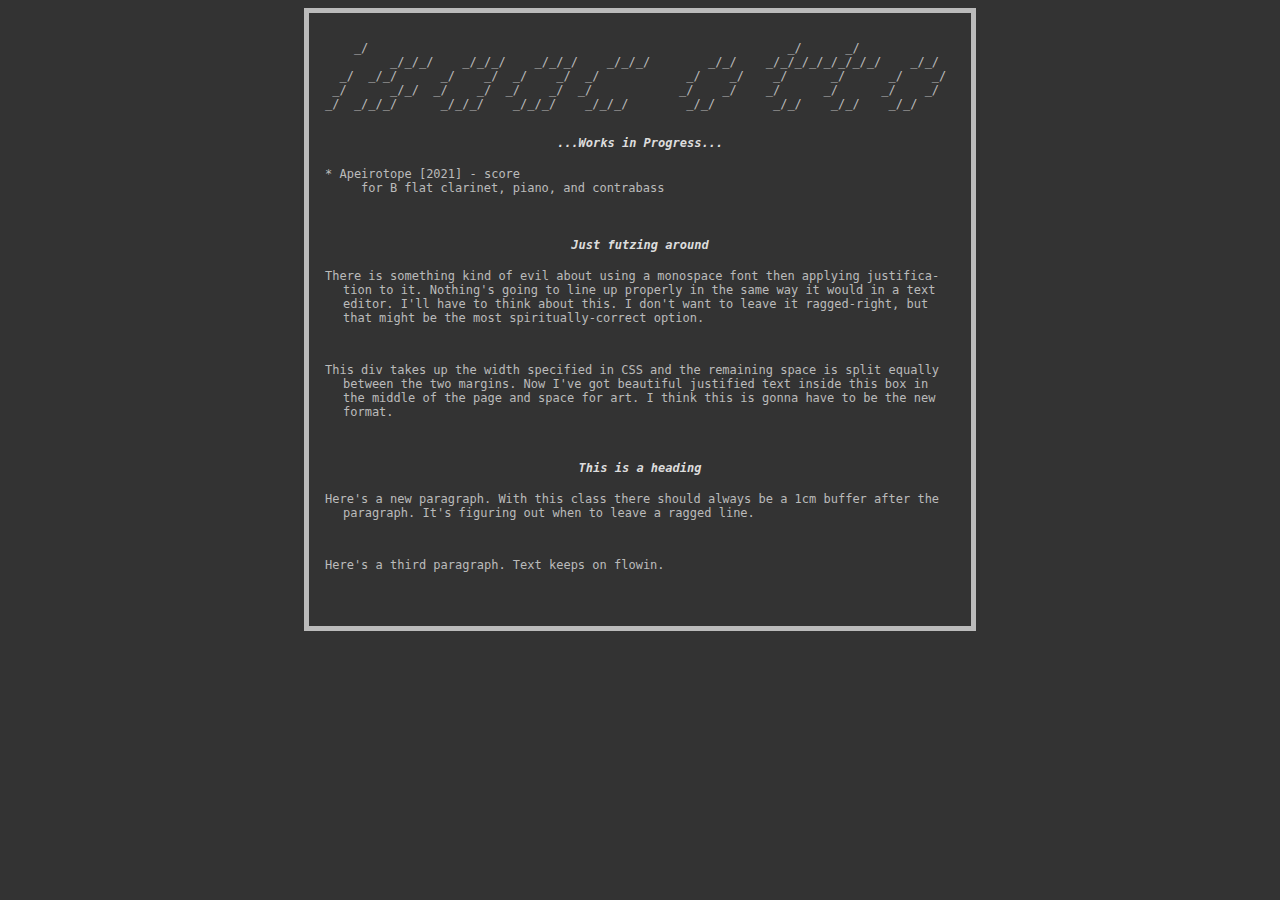
==== index.html @ 14d68592 "First commit" ====
<!DOCTYPE html>
<html lang="en" >

<head>
  <meta charset="UTF-8">
  <title>isaacotto.com demosite</title>
  <link rel="stylesheet" href="./style.css">
</head>

<body>

<div class="center">

<pre class="pre1">
    _/                                                          _/      _/               
         _/_/_/    _/_/_/    _/_/_/    _/_/_/        _/_/    _/_/_/_/_/_/_/_/    _/_/    
  _/  _/_/      _/    _/  _/    _/  _/            _/    _/    _/      _/      _/    _/   
 _/      _/_/  _/    _/  _/    _/  _/            _/    _/    _/      _/      _/    _/    
_/  _/_/_/      _/_/_/    _/_/_/    _/_/_/        _/_/        _/_/    _/_/    _/_/   	
</pre>

<h1 class="h1">
    ...Works in Progress...
</h1>

    <p class="piece">
    * Apeirotope [2021] - score <br>
        for B flat clarinet, piano, and contrabass
    </p>

<h1 class="h1">
    Just futzing around
</h1>

<p class="par1">
    There is something kind of evil about using a monospace font then applying justification to it. Nothing's going to line up properly in the same way it would in a text editor. I'll have to think about this. I don't want to leave it ragged-right, but that might be the most spiritually-correct option.
</p> 

  <p class="par1"> 
      This div takes up the width specified in CSS and the remaining space is split equally between the two margins. Now I've got beautiful justified text inside this box in the middle of the page and space for art. I think this is gonna have to be the new format.
  </p>

  <h1 class="h1">
      This is a heading
  </h1>

  <p class="par1">
      Here's a new paragraph. With this class there should always be a 1cm buffer after the paragraph. It's figuring out when to leave a ragged line.
  </p>
  
  <p class="par1">
       Here's a third paragraph. Text keeps on flowin.
  </p>

</div>

</body>
</html>
---- style.css ----
body {
  background-color: #333333;
  color: #BBBBBB;
}
/* keep in mind that the header ASCII art is 86 characters long */
/* and approximately 630 pixels wide (at least on my setup?) */
.center {
  border: 5px solid;
  margin: auto;
  width: 630px;
  padding: 16px;
}

div {
  font-family: monospace;
  font-size: 12px;
  text-align: left;
  /*text-align: left;*/
  hyphens: auto;
}

.piece {
  margin-bottom: 1cm;
  padding-left: 3em;
  text-indent: -3em;
}

.par1 {
  margin-bottom: 1cm;
  padding-left: 1.5em;
  text-indent: -1.5em;
}

.h1 {
    padding: 5px;
    text-align: center;
    color: #DDDDDD;
    font-size: 12px; 
    font-style: italic;
}

.pre1 {
    margin-bottom: 20px
}
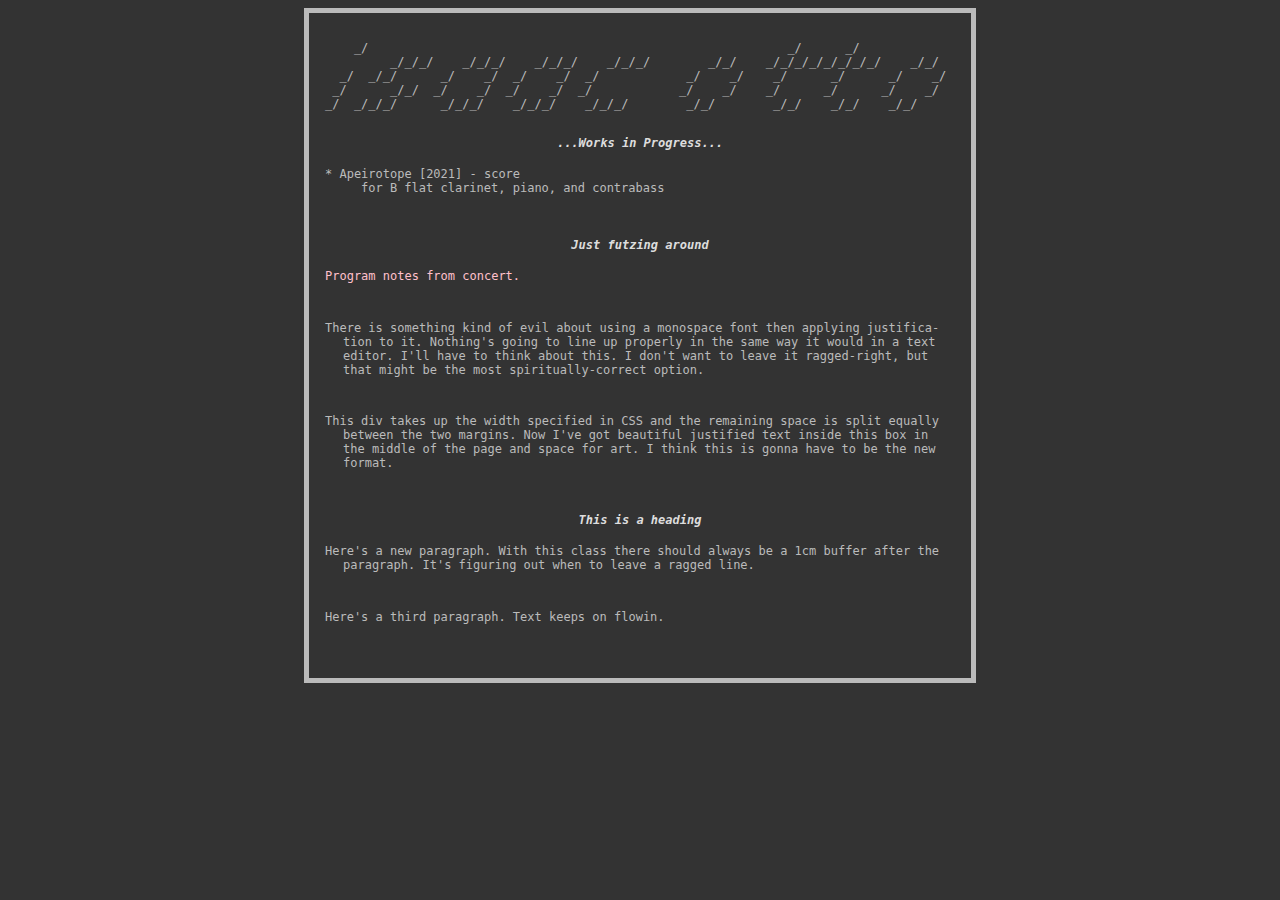
==== commit 4f6c7157: "Figured out how to link files within file structure." ====
--- a/index.html
+++ b/index.html
@@ -33,6 +33,10 @@
 </h1>
 
 <p class="par1">
+<a href="./pdf/program_notes.pdf" download>Program notes from concert.</a>
+</p>
+
+<p class="par1">
     There is something kind of evil about using a monospace font then applying justification to it. Nothing's going to line up properly in the same way it would in a text editor. I'll have to think about this. I don't want to leave it ragged-right, but that might be the most spiritually-correct option.
 </p> 
 
--- a/style.css
+++ b/style.css
@@ -1,6 +1,22 @@
 body {
   background-color: #333333;
   color: #BBBBBB;
+  a:link {
+      color: pink;
+      text-decoration: none;
+  }
+  a:visited {
+      color: lightblue;
+      text-decoration: none;
+  }
+  a:hover {
+      color: white;
+      text-decoration: underline;
+  }
+  a:active{
+      color: red;
+      text-decoration: underline;
+  }
 }
 /* keep in mind that the header ASCII art is 86 characters long */
 /* and approximately 630 pixels wide (at least on my setup?) */
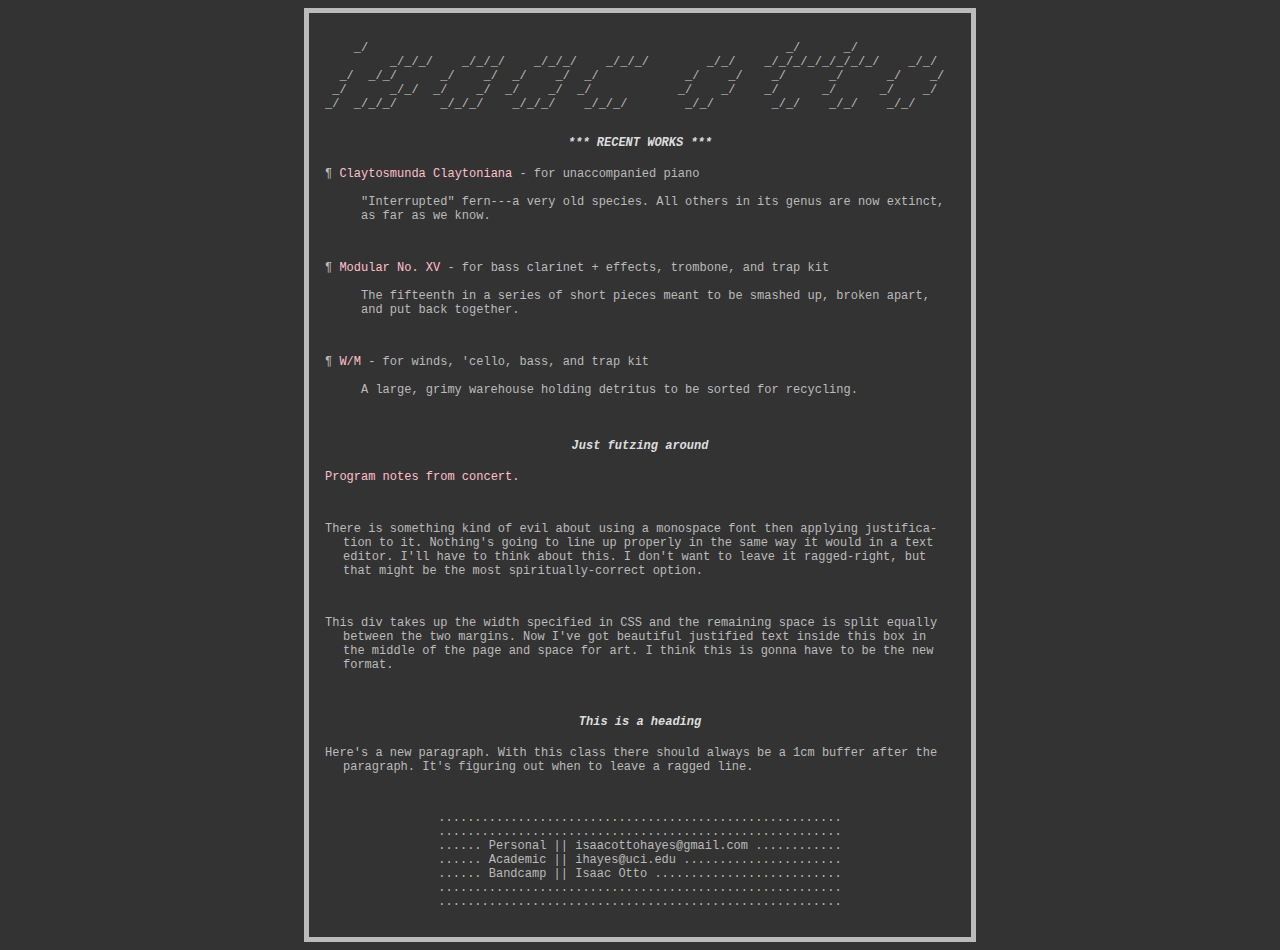
==== commit c64375f3: "Added a few new links" ====
--- a/index.html
+++ b/index.html
@@ -20,12 +20,22 @@
 </pre>
 
 <h1 class="h1">
-    ...Works in Progress...
+*** RECENT WORKS ***
 </h1>
 
     <p class="piece">
-    * Apeirotope [2021] - score <br>
-        for B flat clarinet, piano, and contrabass
+    ¶ <a href="./pdf/claytosmunda.pdf">Claytosmunda Claytoniana</a> - for unaccompanied piano <br> <br>
+    "Interrupted" fern---a very old species. All others in its genus are now extinct, as far as we know. <br>
+    </p>
+
+    <p class="piece">
+    ¶ <a href="./pdf/modxv.pdf">Modular No. XV</a> - for bass clarinet + effects, trombone, and trap kit <br> <br>
+    The fifteenth in a series of short pieces meant to be smashed up, broken apart, and put back together. <br>
+    </p>
+
+    <p class="piece">
+    ¶ <a href="./pdf/wm.pdf">W/M</a> - for winds, 'cello, bass, and trap kit <br> <br>
+    A large, grimy warehouse holding detritus to be sorted for recycling. <br>
     </p>
 
 <h1 class="h1">
@@ -52,10 +62,16 @@
       Here's a new paragraph. With this class there should always be a 1cm buffer after the paragraph. It's figuring out when to leave a ragged line.
   </p>
   
-  <p class="par1">
-       Here's a third paragraph. Text keeps on flowin.
-  </p>
 
+<pre class="pre2">
+........................................................
+........................................................
+...... Personal || isaacottohayes@gmail.com ............
+...... Academic || ihayes@uci.edu ......................
+...... Bandcamp || Isaac Otto ..........................
+........................................................
+........................................................
+</pre>
 </div>
 
 </body>
--- a/style.css
+++ b/style.css
@@ -56,5 +56,9 @@
 }
 
 .pre1 {
-    margin-bottom: 20px
+    margin-bottom: 20px;
 }
+
+.pre2 {
+    text-align: center;
+}
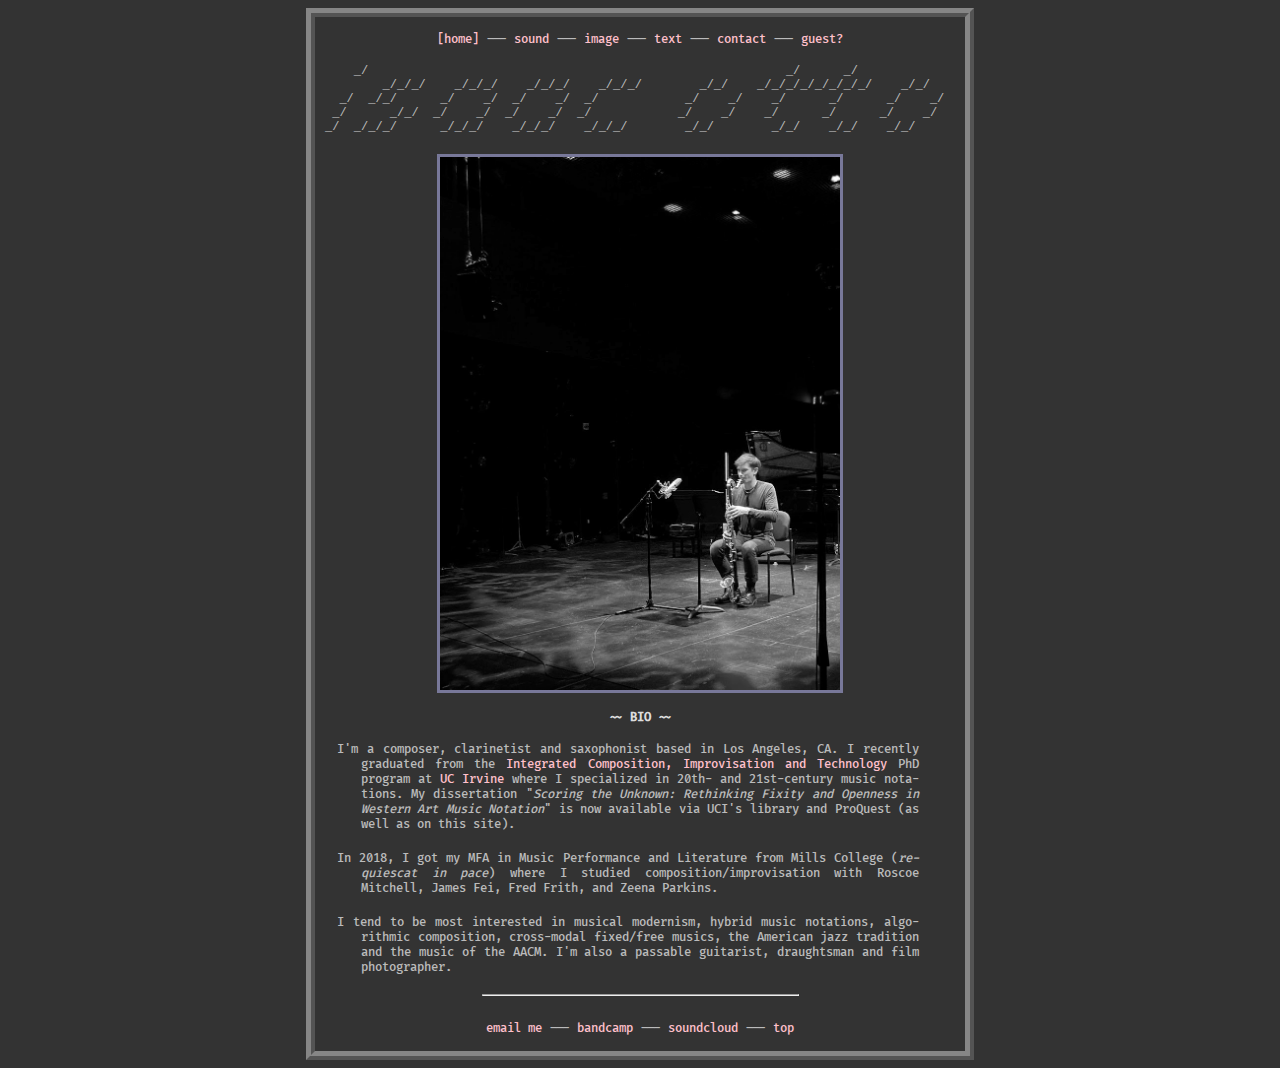
==== commit a9397bfd: "made big changes... kind of all over the place" ====
--- a/index.html
+++ b/index.html
@@ -1,77 +1,74 @@
 <!DOCTYPE html>
 <html lang="en" >
+<head>
+    <meta charset="UTF-8">
+    <title>io - home</title>
+    <link rel="stylesheet" href="./style.css">
 
-<head>
-  <meta charset="UTF-8">
-  <title>isaacotto.com demosite</title>
-  <link rel="stylesheet" href="./style.css">
+    <!-- ICONS -->
+    <link rel="shortcut icon" href="./icons/favicon.ico"/>
+    <link rel="apple-touch-icon" sizes="180x180" href="./icons/apple-touch-icon.png"/>
+    <link rel="icon" type="image/png" sizes="32x32" href="./icons/favicon-32x32.png"/>
+    <link rel="icon" type="image/png" sizes="16x16" href="./icons/favicon-16x16.png"/>
+    <!----------->
 </head>
 
 <body>
 
-<div class="center">
-
+<div class="center" id="top">
+<!-- link bar at top of page -->
+<div class="linkbar">
+    <a href="./index.html">[home]</a>
+    ---
+    <a href="./sound.html">sound</a>
+    ---
+    <a href="./image.html">image</a>
+    ---
+    <a href="./text.html">text</a>
+    ---
+    <a href="./index.html#bottom">contact</a>
+    ---
+    <a href="https://isaacotto.123guestbook.com/">guest?</a>
+</div>
 <pre class="pre1">
     _/                                                          _/      _/               
-         _/_/_/    _/_/_/    _/_/_/    _/_/_/        _/_/    _/_/_/_/_/_/_/_/    _/_/    
+        _/_/_/    _/_/_/    _/_/_/    _/_/_/        _/_/    _/_/_/_/_/_/_/_/    _/_/    
   _/  _/_/      _/    _/  _/    _/  _/            _/    _/    _/      _/      _/    _/   
  _/      _/_/  _/    _/  _/    _/  _/            _/    _/    _/      _/      _/    _/    
 _/  _/_/_/      _/_/_/    _/_/_/    _/_/_/        _/_/        _/_/    _/_/    _/_/   	
 </pre>
 
-<h1 class="h1">
-*** RECENT WORKS ***
-</h1>
+    <div class="centerimg">
+        <img src="images/room.jpg" alt="room" title="isaacinaroom">
+    </div>
+    <div>
+        <h1 class="h1">
+            ~~ BIO ~~
+        </h1>
+            <p class="par2">
+            I'm a composer, clarinetist and saxophonist based in Los Angeles, CA. I recently graduated from the <a href="https://music.arts.uci.edu/icit/">Integrated Composition, Improvisation and Technology</a> PhD program at <a href="https://uci.edu/">UC Irvine</a> where I specialized in 20th- and 21st-century music notations. My dissertation "<i>Scoring the Unknown: Rethinking Fixity and Openness in Western Art Music Notation</i>" is now available via UCI's library and ProQuest (as well as on this site).
+            </p>
+            <p class="par2">
+            In 2018, I got my MFA in Music Performance and Literature from Mills College (<i>requiescat in pace</i>) where I studied composition/improvisation with Roscoe Mitchell, James Fei, Fred Frith, and Zeena Parkins. 
+            </p>
+            <p class="par2">
+            I tend to be most interested in musical modernism, hybrid music notations, algorithmic composition, cross-modal fixed/free musics, the American jazz tradition and the music of the AACM. I'm also a passable guitarist, draughtsman and film photographer.
+            </p>
 
-    <p class="piece">
-    ¶ <a href="./pdf/claytosmunda.pdf">Claytosmunda Claytoniana</a> - for unaccompanied piano <br> <br>
-    "Interrupted" fern---a very old species. All others in its genus are now extinct, as far as we know. <br>
-    </p>
 
-    <p class="piece">
-    ¶ <a href="./pdf/modxv.pdf">Modular No. XV</a> - for bass clarinet + effects, trombone, and trap kit <br> <br>
-    The fifteenth in a series of short pieces meant to be smashed up, broken apart, and put back together. <br>
-    </p>
+        <hr>
+    </div>
 
-    <p class="piece">
-    ¶ <a href="./pdf/wm.pdf">W/M</a> - for winds, 'cello, bass, and trap kit <br> <br>
-    A large, grimy warehouse holding detritus to be sorted for recycling. <br>
-    </p>
-
-<h1 class="h1">
-    Just futzing around
-</h1>
-
-<p class="par1">
-<a href="./pdf/program_notes.pdf" download>Program notes from concert.</a>
-</p>
-
-<p class="par1">
-    There is something kind of evil about using a monospace font then applying justification to it. Nothing's going to line up properly in the same way it would in a text editor. I'll have to think about this. I don't want to leave it ragged-right, but that might be the most spiritually-correct option.
-</p> 
-
-  <p class="par1"> 
-      This div takes up the width specified in CSS and the remaining space is split equally between the two margins. Now I've got beautiful justified text inside this box in the middle of the page and space for art. I think this is gonna have to be the new format.
-  </p>
-
-  <h1 class="h1">
-      This is a heading
-  </h1>
-
-  <p class="par1">
-      Here's a new paragraph. With this class there should always be a 1cm buffer after the paragraph. It's figuring out when to leave a ragged line.
-  </p>
-  
-
-<pre class="pre2">
-........................................................
-........................................................
-...... Personal || isaacottohayes@gmail.com ............
-...... Academic || ihayes@uci.edu ......................
-...... Bandcamp || Isaac Otto ..........................
-........................................................
-........................................................
-</pre>
+    <!-- link bar at bottom of page -->
+    <div class="linkbar" id="bottom">
+        <a href="mailto:io@isaacotto.com">email me</a>
+        ---
+        <a href="https://isaacotto.bandcamp.com">bandcamp</a>
+        ---
+        <a href="https://soundcloud.com/isaacotto">soundcloud</a>
+        ---
+        <a href="#top">top</a>
+    </div>
 </div>
 
 </body>
--- a/style.css
+++ b/style.css
@@ -1,64 +1,129 @@
+/* GLOBAL SETTINGS */
+@font-face {
+    font-family: FiraCode;
+    src: url('fonts/FiraCodeNerdFont-Medium.ttf');
+    }
+
 body {
   background-color: #333333;
   color: #BBBBBB;
-  a:link {
-      color: pink;
-      text-decoration: none;
-  }
-  a:visited {
-      color: lightblue;
-      text-decoration: none;
-  }
-  a:hover {
-      color: white;
-      text-decoration: underline;
-  }
-  a:active{
-      color: red;
-      text-decoration: underline;
-  }
+
+  a:link { color: pink; text-decoration: none; }
+  a:visited { color: lightblue; text-decoration: none; }
+  a:hover { color: white; text-decoration: underline; }
+  a:active{ color: red; text-decoration: underline; }
+
+  hr { width: 50%; margin-bottom: 20px; }
+.short { width: 25%; }
 }
+
 /* keep in mind that the header ASCII art is 86 characters long */
 /* and approximately 630 pixels wide (at least on my setup?) */
-.center {
-  border: 5px solid;
-  margin: auto;
+.center { /* this is the big central box */
+  border: 2.5mm ridge rgba(190, 190, 190, .6);/* 5px solid; */
+  margin: auto; /* this is what allows centering of main column */
   width: 630px;
-  padding: 16px;
+  padding: 10px;
 }
 
+/* DIVISION STYLES */
 div {
-  font-family: monospace;
+  font-family: FiraCode;
   font-size: 12px;
   text-align: left;
-  /*text-align: left;*/
+  /*text-align: justify;*/
   hyphens: auto;
+  text-justify: inter-word;
+}
+.centerimg {
+    text-align: center;
+        img {
+            border: 3px solid rgba(190, 190, 255, .5);
+            width: 400px;
+            height: auto
+        }
 }
 
+.inleft {
+    padding: 30px; /* additional padding */
+}
+
+#wrapper {
+    width=550px;
+    overflow:hidden;
+    align: center;
+    padding: 10px;
+}
+
+#first { width: 325px; float:left; }
+
+#second { overflow: hidden; vertical-align: top; }
+
+.linkbar {
+    text-align: center;
+    padding: 5px;
+}
+
+/* PRE STYLES */
+.pre1 {
+    margin-bottom: 20px;
+    text-align: center;
+}
+
+.pre2 {
+    text-align: center;
+}
+
+
+/* PARAGRAPH STYLES */
 .piece {
-  margin-bottom: 1cm;
+  margin-bottom: .5cm;
   padding-left: 3em;
   text-indent: -3em;
+  width: 250px;
+  hyphens: auto;
+  text-align: justify;
 }
 
+.longpiece {
+  margin-bottom: .5cm;
+  padding-left: 3em;
+  text-indent: -3em;
+  width: 400px;
+  hyphens: auto;
+  text-align: justify;
+}
 .par1 {
-  margin-bottom: 1cm;
+  margin-bottom: .5cm;
   padding-left: 1.5em;
   text-indent: -1.5em;
 }
+
+.par2 {
+  margin-bottom: .5cm;
+  padding-left: 3em;
+  padding-right: 3em;
+  text-indent: -2em;
+  text-align: justify;
+}
+
+.par3 {
+  margin-bottom: .5cm;
+  padding-left: 3em;
+  text-indent: -3em;
+  hyphens: auto;
+  text-align: justify;
+}
+
 
 .h1 {
     padding: 5px;
     text-align: center;
     color: #DDDDDD;
     font-size: 12px; 
-    font-style: italic;
+    font-style: bold;
 }
 
-.pre1 {
-    margin-bottom: 20px;
-}
-
-.pre2 {
+.centered {
     text-align: center;
 }
